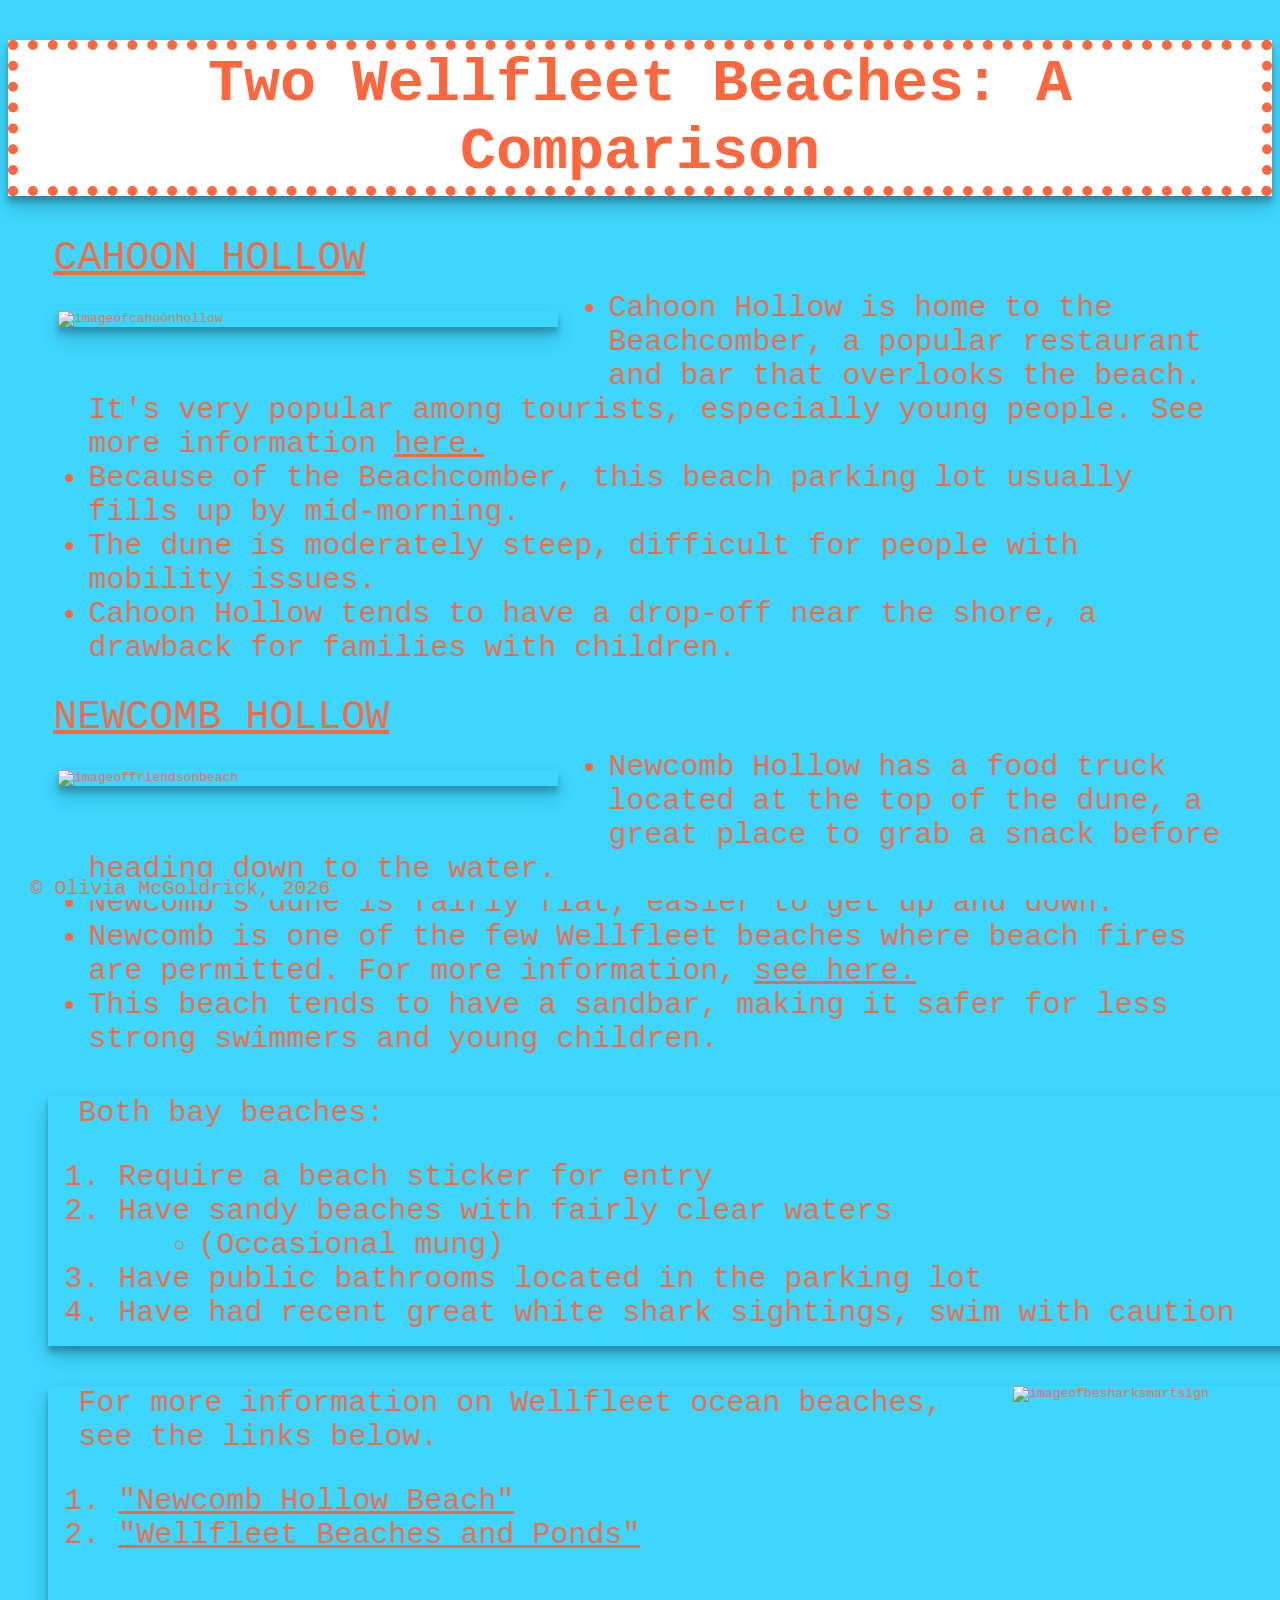
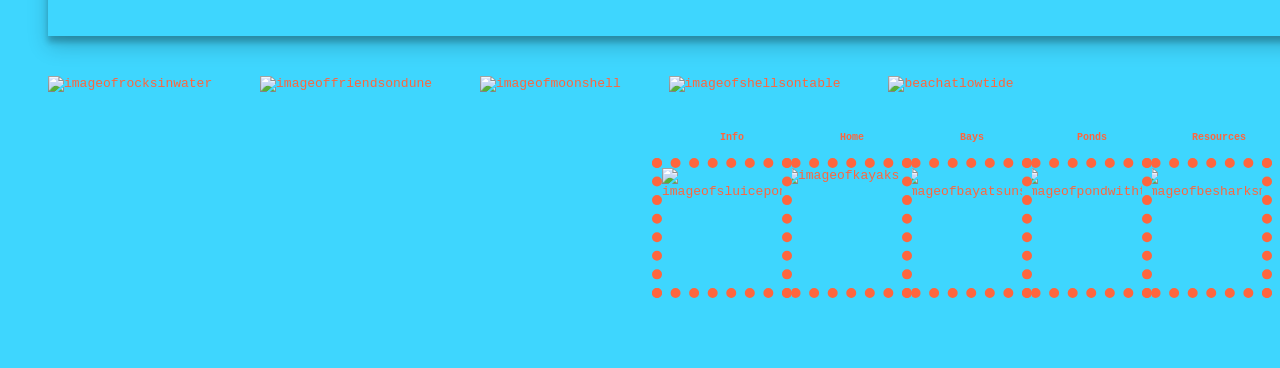
==== Beaches.html @ 1bc04b9f "Add files via upload" ====
<!DOCTYPE html>
<html lang="en">
    <head>
        <title>Title</title>
        <link rel="stylesheet" type="text/css" href="style.css">
    </head>
    <body>
    <h1 class="orangeborder boxshadow">Two Wellfleet Beaches: A Comparison</h1>
    <div>
        <h2 class="swimmingtitle"><u>Cahoon Hollow</u></h2>
        <img class="largeimage1 boxshadow" src="cahoonbeach1.JPG" alt="imageofcahoonhollow">
        <ul>
            <li>Cahoon Hollow is home to the Beachcomber, a popular restaurant and bar that overlooks the beach. It's very popular among tourists, especially young people. See more information <a href="https://thebeachcomber.com" target="_blank">here.</a></li>
            <li>Because of the Beachcomber, this beach parking lot usually fills up by mid-morning.</li>
            <li>The dune is moderately steep, difficult for people with mobility issues. </li>
            <li>Cahoon Hollow tends to have a drop-off near the shore, a drawback for families with children.</li>
        </ul>
    </div>
    <div>
        <h2 class="swimmingtitle"><u>Newcomb Hollow</u></h2>
        <img class="largeimage1 boxshadow" src="newcomb2.JPG" alt="imageoffriendsonbeach">
        <ul>
            <li>Newcomb Hollow has a food truck located at the top of the dune, a great place to grab a snack before heading down to the water. </li>
            <li>Newcomb's dune is fairly flat, easier to get up and down.</li>
            <li>Newcomb is one of the few Wellfleet beaches where beach fires are permitted. For more information, <a href="https://www.wellfleet-ma.gov/275/Beach-Fire-Permit-Information-2024" target="_blank">see here.</a></li>
            <li>This beach tends to have a sandbar, making it safer for less strong swimmers and young children. </li>
        </ul>
    </div>
    
    <div class="boxshadow formoreinfo">
        <p class="formoreinfotext">Both bay beaches:</p>
        <ol class="formoreinfotext">
            <li>Require a beach sticker for entry</li>
            <li>Have sandy beaches with fairly clear waters
                <ul>
                    <li>(Occasional mung)</li>
                </ul>
            </li>
            <li>Have public bathrooms located in the parking lot</li>
            <li>Have had recent great white shark sightings, swim with caution</li>
        </ol>
    </div>
    
    <div class="boxshadow formoreinfo">
        <img class="imagetoright" src="besharksmart.jpg" alt="imageofbesharksmartsign">
        <p class="formoreinfotext">For more information on Wellfleet ocean beaches, see the links below.</p>
        <ol class="formoreinfotext">
            <li><a href="https://www.capecodbeaches.net/beaches/wellfleet/newcomb-hollow-beach/" target="_blank">"Newcomb Hollow Beach"</a></li>
            <li><a href="https://www.wellfleetchamber.com/wellfleet-beaches-ponds/" target="_blank">"Wellfleet Beaches and Ponds"</a></li>
        </ol>
    </div>

    <img class="extraimages" src="rocks.JPG" alt="imageofrocksinwater">
    <img class="extraimages" src="newcomb5.JPG" alt="imageoffriendsondune">
    <img class="extraimages" src="shells.JPG" alt="imageofmoonshell">
    <img class="extraimages" src="moreshells.JPG" alt="imageofshellsontable">
    <img class="extraimages" src="newcomb6.jpg" alt="beachatlowtide">

        
   <div>
        <div class="column2">
            <p class="keylabel">Resources</p>
            <a href="resources.html"><img class="column2 orangeborder" src="besharksmart.jpg" alt="imageofbesharksmartsign"></a>
        </div>
        <div class="column2">
            <p class="keylabel">Ponds</p>
            <a href="Pond.html"><img class="column2 orangeborder" src="gullpond.jpeg" alt="imageofpondwithtrees"></a>
        </div>
        <div class="column2">
            <p class="keylabel">Bays</p>
            <a href="Bays.html"><img class="column2 orangeborder" src="bay4.jpeg" alt="imageofbayatsunset"></a>
        </div>
        <div class="column2">
            <p class="keylabel">Home</p>
            <a href="index.html"><img class="column2 orangeborder" src="Powerslanding.jpg" alt="imageofkayaks"></a>
        </div>
       <div class="column2">
            <p class="keylabel">Info</p>
            <a href="Wellfleet.html"><img class="column2 orangeborder" src="Sluice.jpg" alt="imageofsluicepond"></a>
        </div>
    </div>
       
    <div id="footer">
        <footer>© Olivia McGoldrick, 2026</footer>
    </div>

    </body> 
</html>
---- style.css ----
* {
            font-family: monospace;
            background-color: #3ED6FE;
            color:#FE663E;
        h1 {
            background-color: #ffffff;
            font-size:60px;
            text-align: center;  
        }
        h2 {
                font-size:40px;
                font-weight: lighter; 
                margin: 50px;
        }
        p {
                font-size:30px;
                font-weight: lighter; 
                margin-bottom: 30px;
                margin-left:40px;
                margin-right:40px;
                text-align: left;
            }
        .wellfleetkeybig {
                font-size:30px;
                font-weight:bold;
                margin-bottom:30px;
                text-align: center;
            }
        .clickwellfleet {
            float:left;
            width:200px;
            margin-left: 20px;
            margin-right: 40px;
            margin-top: 10px;
        }
        .column1 {
            float:left;
            width: 400px;
            height:400px;
            margin-top:-15px;
            margin-bottom:10px;
            margin-left:20px;
            margin-right:20px;
        }
        .column1:after {
            content: "";
            display: table;
            clear: both;
        }
        .orangeborder {
            border-color:#FE663E;
            border-width: 10px;
            border-style: dotted;
        }
        .boxshadow {
            box-shadow: 0 10px 20px rgba(0,0,0,0.19), 0 6px 6px rgba(0,0,0,0.23);
        }
        .largeimage1 {
            float:left;
            width:500px;
            margin-left: 50px;
            margin-right: 50px;
            margin-top: 50px;
            margin-bottom: 50px;
        }
        .swimmingtitle {
            font-size:40px;
            margin-left:45px;
            margin-top:20px;
            margin-bottom:-20px;
            text-transform:uppercase;
        }
        ul {
            font-size: 30px;
            margin-left:40px;
            margin-right:40px;
            text-align:left;
        } 
        .column2 {
            float:right;
            width: 120px;
            height: 120px;
            margin-bottom:100px;
            margin-top:10px;  
        }
        .column2:after {
            content: "";
            display: table;
            clear: both;
        }
        .keylabel {
            font-size:10px;
            font-weight:bold;
            text-align: center;
            margin-bottom:5px;
        }
        .formoreinfo {
            width:1300px;
            height:250px;
            margin-left:40px;
            margin-top:40px;
            margin-bottom:40px;
        }
        .formoreinfotext {
            font-size:30px;
            margin-left:30px;
        }
        .extraimages {
            width:220px;
            margin-bottom:20px;
            padding-left: 40px;
            }
        .imagetoright {
             float: right;
           width: 335px;
            }
            
        .pondvideo {
            float: right;
            width: 300px;
            }
        #footer {
            position: fixed;
            left:30px;
            bottom:0; 
            width:100%;
            font-size:20px;
        } 
        }
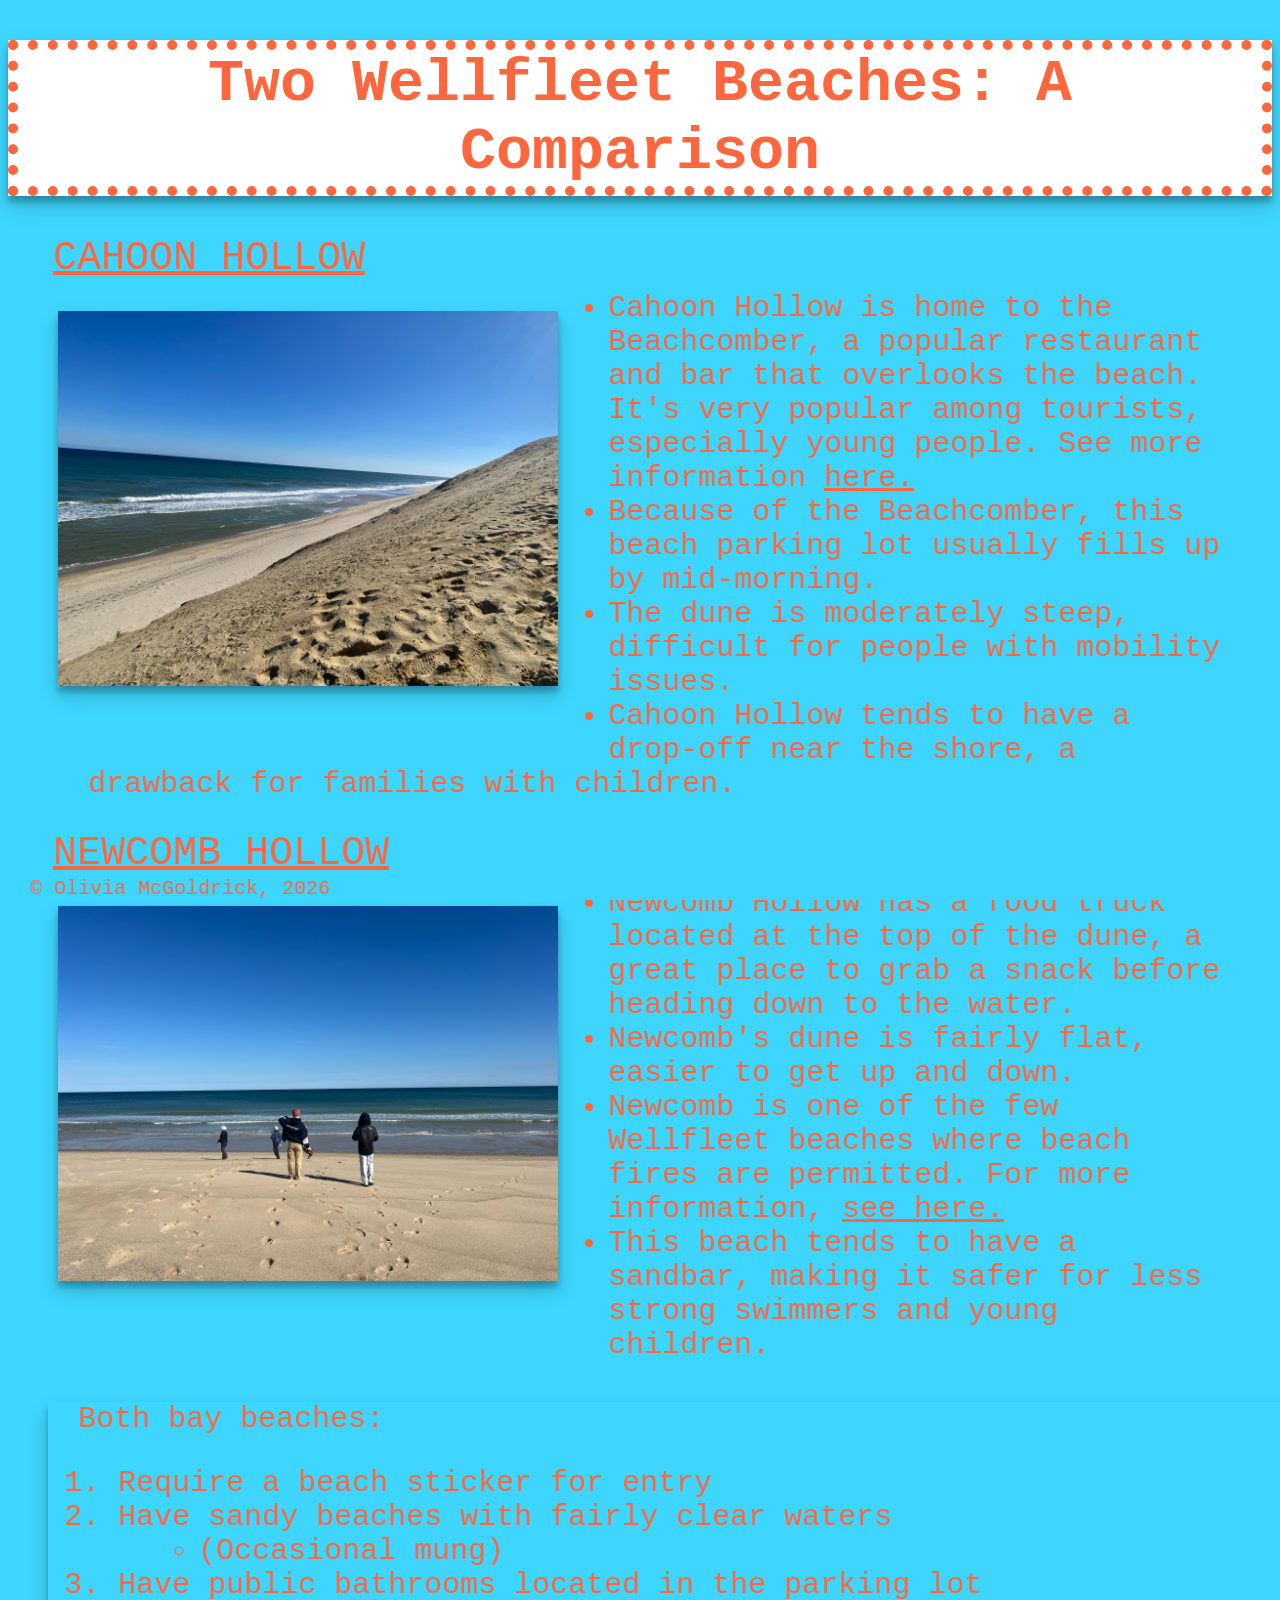
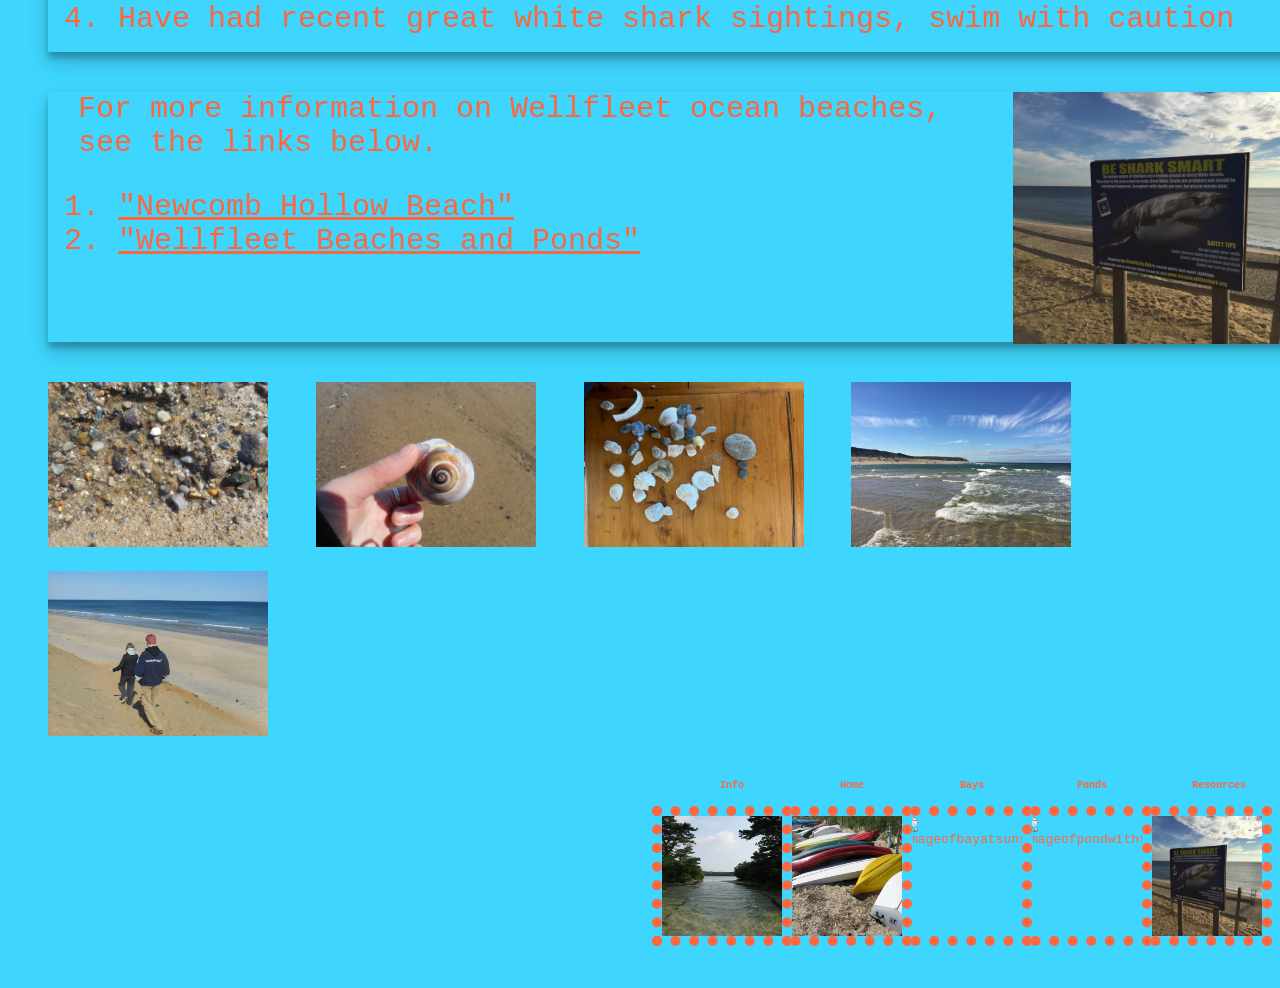
==== commit ad85460c: "Add files via upload" ====
--- a/Beaches.html
+++ b/Beaches.html
@@ -51,10 +51,10 @@
     </div>
 
     <img class="extraimages" src="rocks.JPG" alt="imageofrocksinwater">
-    <img class="extraimages" src="newcomb5.JPG" alt="imageoffriendsondune">
     <img class="extraimages" src="shells.JPG" alt="imageofmoonshell">
     <img class="extraimages" src="moreshells.JPG" alt="imageofshellsontable">
     <img class="extraimages" src="newcomb6.jpg" alt="beachatlowtide">
+    <img class="extraimages" src="newcomb5.jpg" alt="imageoffriendsondune">
 
         
    <div>
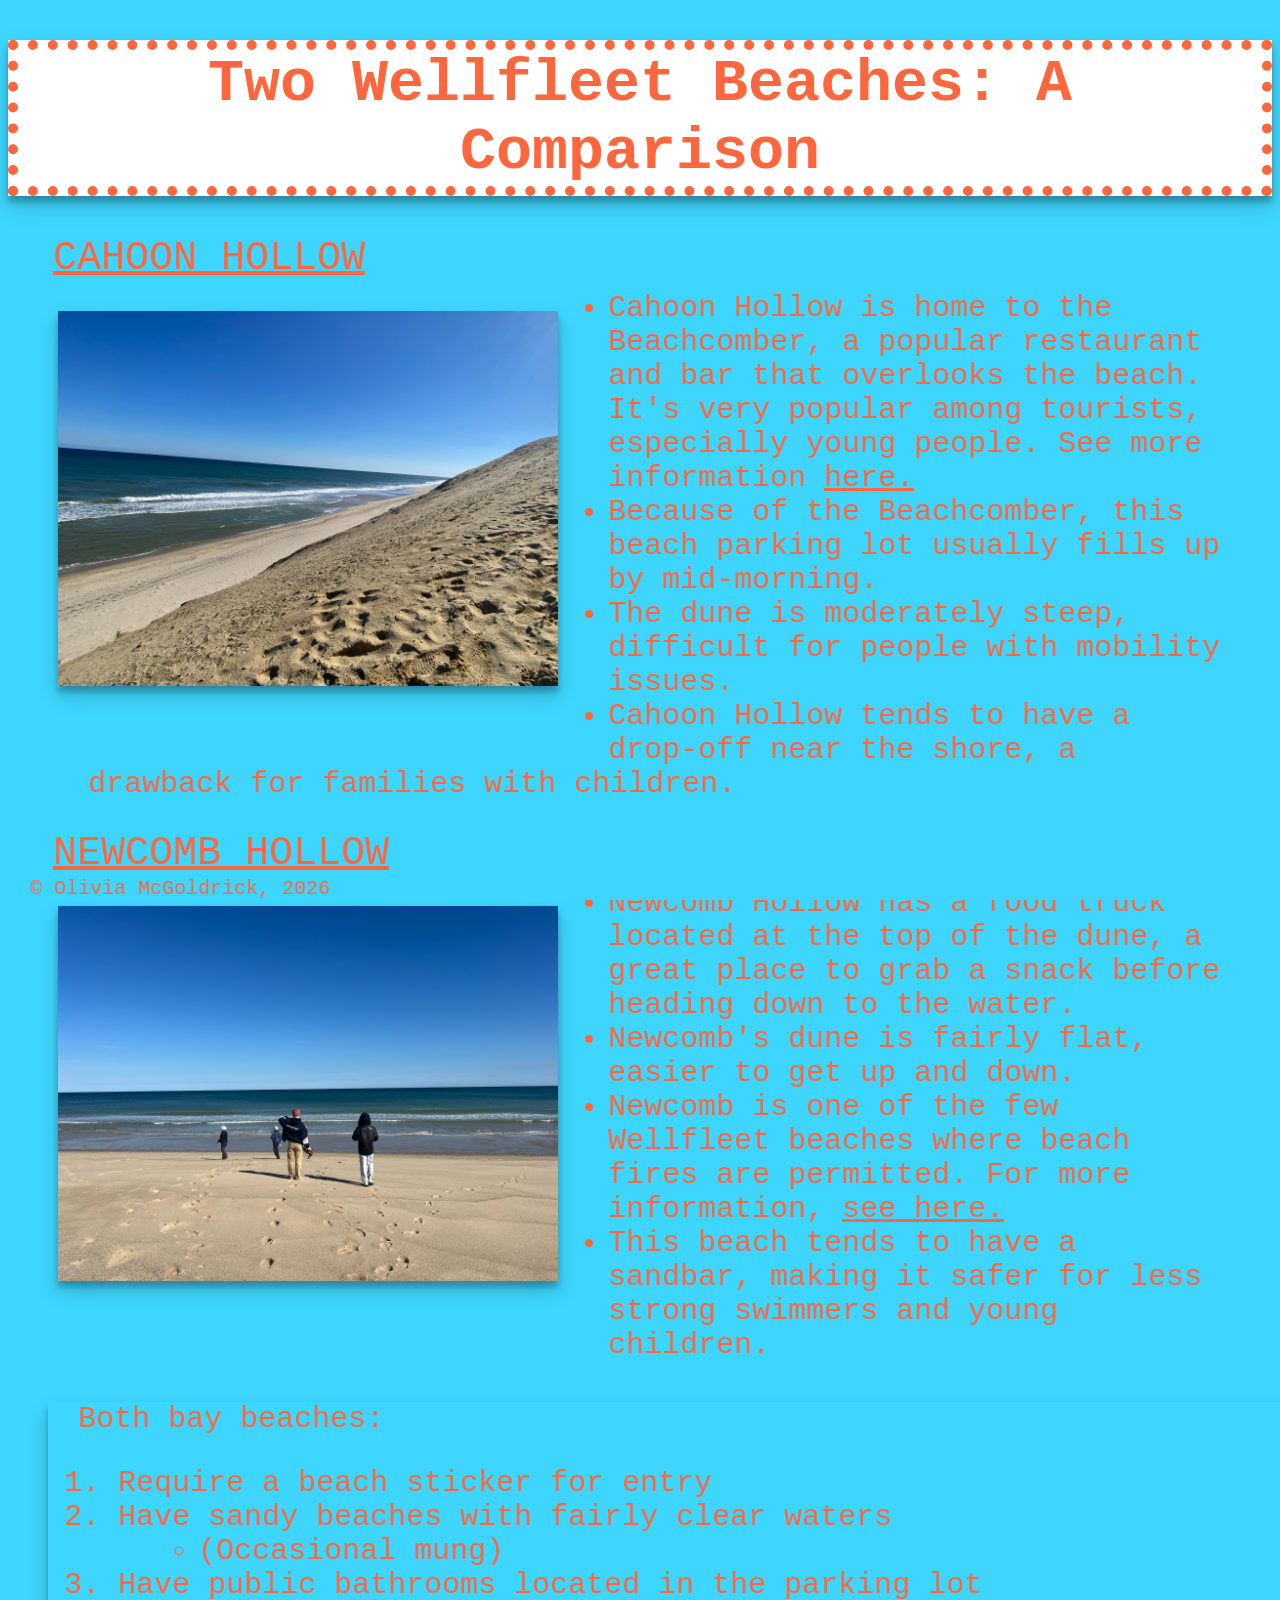
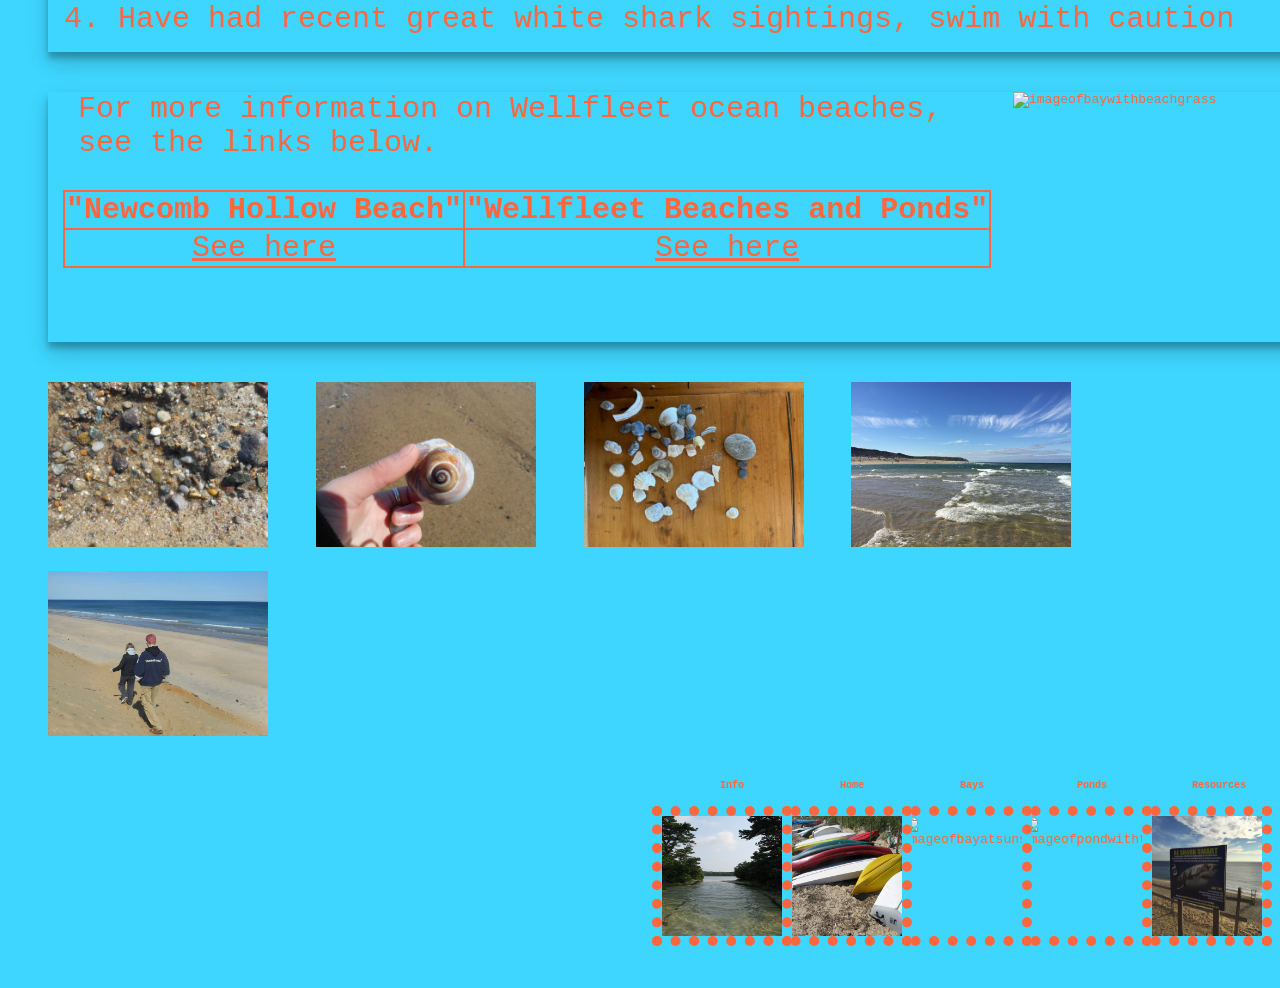
==== commit bff0f342: "Add files via upload" ====
--- a/Beaches.html
+++ b/Beaches.html
@@ -40,16 +40,23 @@
             <li>Have had recent great white shark sightings, swim with caution</li>
         </ol>
     </div>
+
+    <div class="boxshadow formoreinfo">
+        <img class="imagetoright" src="bay2.jpeg" alt="imageofbaywithbeachgrass">
+         <p class="formoreinfotext">For more information on Wellfleet ocean beaches, see the links below.</p>
+    <table class="tablebeach">
+        <tr class="formoreinfotext">
+            <th>"Newcomb Hollow Beach"</th>
+            <th>"Wellfleet Beaches and Ponds"</th>
+        </tr>
+        <tr class="formoreinfotext">
+            <td><a href="https://www.capecodbeaches.net/beaches/wellfleet/newcomb-hollow-beach/" target="_blank">See here</a>
+            <td><a href="https://www.wellfleetchamber.com/wellfleet-beaches-ponds/" target="_blank">See here</a></td>
+        </tr>  
+    </table>
+    </div> 
+        
     
-    <div class="boxshadow formoreinfo">
-        <img class="imagetoright" src="besharksmart.jpg" alt="imageofbesharksmartsign">
-        <p class="formoreinfotext">For more information on Wellfleet ocean beaches, see the links below.</p>
-        <ol class="formoreinfotext">
-            <li><a href="https://www.capecodbeaches.net/beaches/wellfleet/newcomb-hollow-beach/" target="_blank">"Newcomb Hollow Beach"</a></li>
-            <li><a href="https://www.wellfleetchamber.com/wellfleet-beaches-ponds/" target="_blank">"Wellfleet Beaches and Ponds"</a></li>
-        </ol>
-    </div>
-
     <img class="extraimages" src="rocks.JPG" alt="imageofrocksinwater">
     <img class="extraimages" src="shells.JPG" alt="imageofmoonshell">
     <img class="extraimages" src="moreshells.JPG" alt="imageofshellsontable">
--- a/style.css
+++ b/style.css
@@ -11,7 +11,7 @@
         h2 {
                 font-size:40px;
                 font-weight: lighter; 
-                margin: 50px;
+                margin: 40px;
         }
         p {
                 font-size:30px;
@@ -82,7 +82,7 @@
             width: 120px;
             height: 120px;
             margin-bottom:100px;
-            margin-top:10px;  
+            margin-top:10px;
         }
         .column2:after {
             content: "";
@@ -116,9 +116,19 @@
            width: 335px;
             }
             
-        .pondvideo {
-            float: right;
-            width: 300px;
+        .tablebay {
+            background-color: #FE663E;
+            text-align-last: center;
+            }
+        .tablebeach {
+            background-color: #FE663E;
+            text-align-last: center;
+            margin-left: 15px;
+            }
+        .tablepond {
+            background-color: #FE663E;
+            text-align-last: center;
+            margin-left: 185px;   
             }
         #footer {
             position: fixed;
